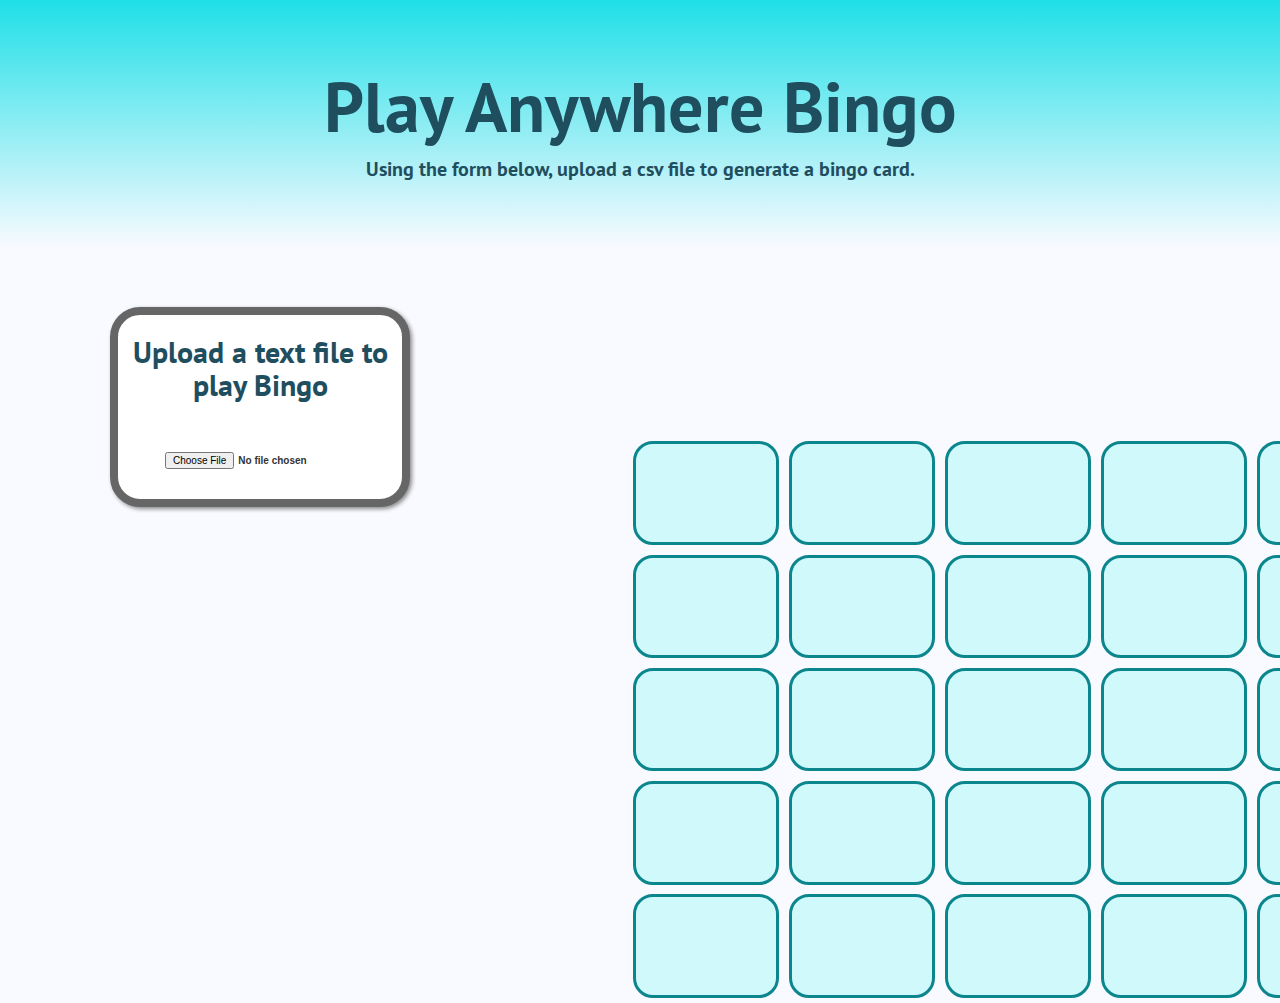
==== index.html @ fc55f559 "fix bugs on modal window and other click events" ====
<!DOCTYPE html>
<html lang="en">
  <head>
    <meta charset="utf-8">
    <meta http-equiv="X-UA-Compatible" content="IE=edge">
    <meta name="viewport" content="width=device-width, initial-scale=1">
    <!-- The above 3 meta tags *must* come first in the head; any other head content must come *after* these tags -->
    <meta name="description" content="">
    <meta name="author" content="">

    <title>Play Bingo Anywhere</title>
    <link rel="shortcut icon" type="image/x-icon" href="img/favicon.ico"/>

    <!-- Bootstrap core CSS -->
    <link href="css/bootstrap.min.css" rel="stylesheet">

    <!-- Custom CSS -->
    <link href="css/styles.css" rel="stylesheet">

    <!-- Jquery JS -->
    <script src="js/jquery-2.2.4.js" type="text/javascript"></script>

    <!-- Bootstrap JS -->
    <script src="js/bootstrap.min.js"></script>

    <!-- CSV Parser JS -->
    <script type="text/javascript" src="js/jquery.csv.js"></script>

    <!-- Custom JS -->
    <script src="js/scripts.js" type="text/javascript"></script>
    <link href='https://fonts.googleapis.com/css?family=Indie+Flower' rel='stylesheet' type='text/css'>
    <link href='https://fonts.googleapis.com/css?family=Anton' rel='stylesheet' type='text/css'>
    <link href='https://fonts.googleapis.com/css?family=Candal' rel='stylesheet' type='text/css'>
<link href='https://fonts.googleapis.com/css?family=PT+Sans' rel='stylesheet' type='text/css'>
</head>
  <body>

    <div class="jumbotron">
      <div class="container">
        <h1>Play Anywhere Bingo</h1>
        <p>Using the form below, upload a csv file to generate a bingo card.</p>
      </div>
    </div>
    <div class="container">
      <div class="row">
        <div id="myModal" class="modal fade" tabindex="-1" role="dialog">
          <div class="modal-dialog">
            <div class="modal-content">
              <div class="modal-header">
                <button type="button" class="close" data-dismiss="modal" aria-label="Close"><span aria-hidden="true">&times;</span></button>

              </div>
              <div class="modal-body">
                <p>Congratulations!
                <img id="modalImage" src="img/bingowin.jpeg" alt="bingo win" />
                BINGO! Load another list to play again.</p>

              </div>

            </div><!-- /.modal-content -->
          </div><!-- /.modal-dialog -->
        </div><!-- /.modal -->
      </div>
      <div class="row">
        <div class="col-md-2">
          <div class="speech">
            <h2 class="header">Upload a text file to play Bingo</h2>
            <label class="file">
              <input type="file" id="file-input">
            </label>
          </div>
          <button id="new-game" type="button" class="btn btn-success btn-lg">Reset</button>
        </div>
        <div class="col-md-10">
          <div class ="board">
            <div class="row">
              <div class="square">
                <div class="content">
                  <div class="table">
                    <div class="table-cell" id="0" data-value='0'>

                    </div>
                  </div>
                </div>
              </div>
              <div class="square">
                <div class="content">
                  <div class="table">
                    <div class="table-cell" id="1" data-value='0'>

                    </div>
                  </div>
                </div>
              </div>
              <div class="square">
                <div class="content">
                  <div class="table">
                    <div class="table-cell" id="2" data-value='0'>

                    </div>
                  </div>
                </div>
              </div>
              <div class="square">
                <div class="content">
                  <div class="table">
                    <div class="table-cell" id="3" data-value='0'>

                    </div>
                  </div>
                </div>
              </div>
              <div class="square">
                <div class="content">
                  <div class="table">
                    <div class="table-cell" id="4" data-value='0'>

                    </div>
                  </div>
                </div>
              </div>
            </div>
            <div class="row">
              <div class="square">
                <div class="content">
                  <div class="table">
                    <div class="table-cell" id="5" data-value='0'>

                    </div>
                  </div>
                </div>
              </div>
              <div class="square">
                <div class="content">
                  <div class="table">
                    <div class="table-cell" id="6" data-value='0'>

                    </div>
                  </div>
                </div>
              </div>
              <div class="square">
                <div class="content">
                  <div class="table">
                    <div class="table-cell" id="7" data-value='0'>

                    </div>
                  </div>
                </div>
              </div>
              <div class="square">
                <div class="content">
                  <div class="table">
                    <div class="table-cell" id="8" data-value='0'>

                    </div>
                  </div>
                </div>
              </div>
              <div class="square">
                <div class="content">
                  <div class="table">
                    <div class="table-cell" id="9" data-value='0'>

                    </div>
                  </div>
                </div>
              </div>
            </div>
            <div class="row">
              <div class="square">
                <div class="content">
                  <div class="table">
                    <div class="table-cell" id="10" data-value='0'>

                    </div>
                  </div>
                </div>
              </div>
              <div class="square">
                <div class="content">
                  <div class="table">
                    <div class="table-cell" id="11" data-value='0'>

                    </div>
                  </div>
                </div>
              </div>
              <div class="square">
                <div class="content">
                  <div class="table">
                    <div class="table-cell" id="12" data-value='0'>

                    </div>
                  </div>
                </div>
              </div>
              <div class="square">
                <div class="content">
                  <div class="table">
                    <div class="table-cell" id="13" data-value='0'>

                    </div>
                  </div>
                </div>
              </div>
              <div class="square">
                <div class="content">
                  <div class="table">
                    <div class="table-cell" id="14" data-value='0'>

                    </div>
                  </div>
                </div>
              </div>
            </div>
            <div class="row">
              <div class="square">
                <div class="content">
                  <div class="table">
                    <div class="table-cell" id="15" data-value='0'>

                    </div>
                  </div>
                </div>
              </div>
              <div class="square">
                <div class="content">
                  <div class="table">
                    <div class="table-cell" id="16" data-value='0'>

                    </div>
                  </div>
                </div>
              </div>
              <div class="square">
                <div class="content">
                  <div class="table">
                    <div class="table-cell" id="17" data-value='0'>

                    </div>
                  </div>
                </div>
              </div>
              <div class="square">
                <div class="content">
                  <div class="table">
                    <div class="table-cell" id="18" data-value='0'>

                    </div>
                  </div>
                </div>
              </div>
              <div class="square">
                <div class="content">
                  <div class="table">
                    <div class="table-cell" id="19" data-value='0'>

                    </div>
                  </div>
                </div>
              </div>
            </div>
            <div class="row">
              <div class="square">
                <div class="content">
                  <div class="table">
                    <div class="table-cell" id="20" data-value='0'>

                    </div>
                  </div>
                </div>
              </div>
              <div class="square">
                <div class="content">
                  <div class="table">
                    <div class="table-cell" id="21" data-value='0'>

                    </div>
                  </div>
                </div>
              </div>
              <div class="square">
                <div class="content">
                  <div class="table">
                    <div class="table-cell" id="22" data-value='0'>

                    </div>
                  </div>
                </div>
              </div>
              <div class="square">
                <div class="content">
                  <div class="table">
                    <div class="table-cell" id="23" data-value='0'>

                    </div>
                  </div>
                </div>
              </div>
              <div class="square">
                <div class="content">
                  <div class="table">
                    <div class="table-cell" id="24" data-value='0'>

                    </div>
                  </div>
                </div>
              </div>
            </div>
          </div>

        </div>
      </div>
    </div>




  </body>
</html>
---- css/styles.css ----
body{
  background:
    url(../img/cartoon-man.png) no-repeat -8em 40em,left fixed / 30%,
    url(../img/img1.jpg) no-repeat center fixed / cover;
}

.speech {
  position: relative;
  width: 30em;
  height: 20em;
  text-align: center;
  line-height: 10em;
  background-color: #fff;
  border: .8em solid #666;
  -webkit-border-radius: 3em;
  -moz-border-radius: 3em;
  border-radius: 3em;
  -webkit-box-shadow: .2em .2em .4em #888;
  -moz-box-shadow: .2em .2em .4em #888;
  box-shadow: .2em .2em .4em #888;
  margin-top: 3em;
  margin-left: 4em;
}

#new-game{
  display:none;
}

.btn{
  width: 130%;
  margin-left:-10%;
}

.square {
  float :left;
  position:relative;
  width:15%;
  padding-bottom:10%;
  margin:.5%;
  background-color:#d0f9fb;
  border: solid #0c868d;
  overflow:hidden;
  cursor:pointer;
  font-size:.5em;
  border-radius: 4em;
}

.square:hover {
  background-color: #ffffb3;
}

.content{
  position: absolute;
  height:100%;
  width:100%;
  font-size: 10em;
  color: #4d94ff;
  text-align: center;
}

.btn-success{
  background-color:#8a1021;
  border-color: white;
  border-width: medium;
}

.bingo-background{
  background-color: black;
}

body{
  font-size: 10px;
  background-color:#F8FAFF;
}

.board{
  width: 100%;
  margin-left: 40%;
  margin-top: 16em;
}

.jumbotron h1,
.jumbotron p,
 h2,
 .text-file,
 .select {
  font-family: 'PT Sans', sans-serif;  color:#1f4e5f;
  font-weight: bold;
  text-align: center;
  }

.jumbotron h1 {
  font-size: 7em;
}

.jumbotron p {
  font-size: 2em;
}

.jumbotron{
    background-color: rgba(31, 223, 231, .2);
    background: -webkit-linear-gradient(rgba(31, 223, 231, 1), rgba(31, 223, 231, 0)); /* For Safari 5.1 to 6.0 */
    background: -o-linear-gradient(rgba(31, 223, 231, 1), rgba(31, 223, 231, 0)); /* For Opera 11.1 to 12.0 */
    background: -moz-linear-gradient(rgba(31, 223, 231, 1), rgba(31, 223, 231, 0)); /* For Firefox 3.6 to 15 */
    background: linear-gradient(rgba(31, 223, 231, 1), rgba(31, 223, 231, 0)); /* Standard syntax */
}

.center{
  padding-left: 10%;
}

.modal {
  width: 60%;
  display: block;
    position: absolute;
    left: 60%;
    height: 88%;
    width: 28%;
    overflow-y:auto;
    overflow-x:auto;
    border-radius: 0px;
    font-size: 2em;
    color: blue;
    z-index: -1;
}

.modal-dialog {
  width: 75%;
  height: 75%;
  margin: 1 auto;
  padding: 0;
}

.modal-content {
  height: auto;
  min-height: 75%;
  border-radius: 10px;
}

.modal-body {
  margin: 0;
  /*background: yellow;*/
  position: absolute;
  top: 50%;
  left: 50%;
  /*margin-right: -50%;*/
  transform: translate(-50%, -50%)
}

.table {
    display: table;
    height:100%;
    width:100%;
}

.table-cell{
    display: table-cell;
    vertical-align:middle;
    height:100%;
    width:100%;
}
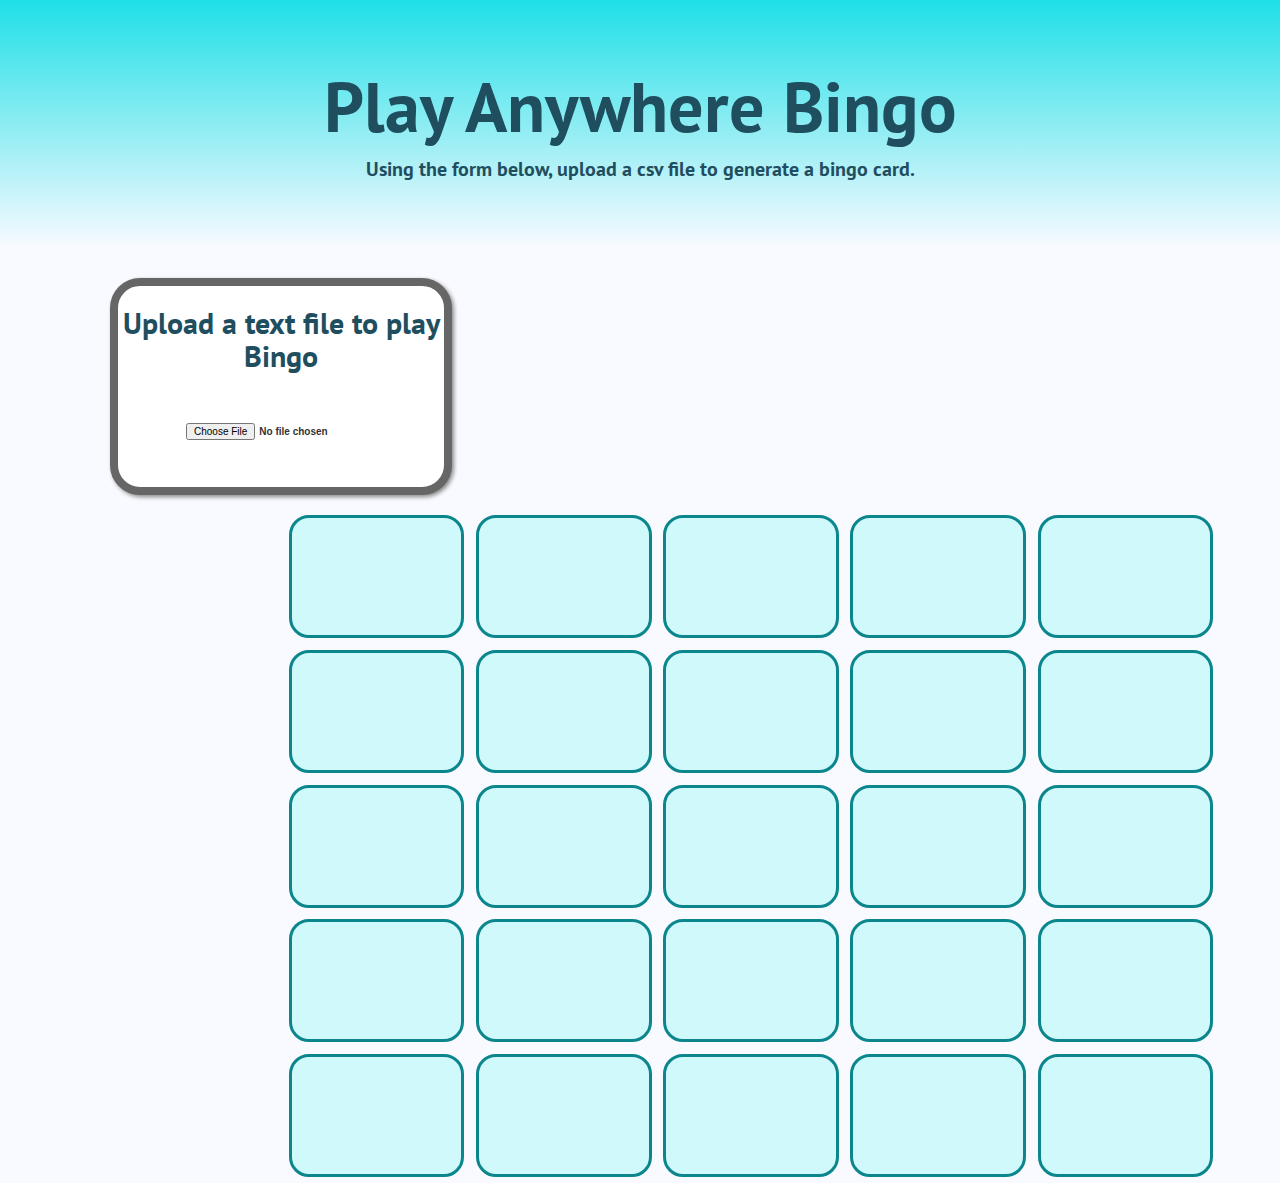
==== commit 886feea3: "modify page layout" ====
--- a/index.html
+++ b/index.html
@@ -15,6 +15,7 @@
     <link href="css/bootstrap.min.css" rel="stylesheet">
 
     <!-- Custom CSS -->
+    <link href="css/mediaqueries.css" rel="stylesheet" media="mediatype and|not|only (media feature)">    
     <link href="css/styles.css" rel="stylesheet">
 
     <!-- Jquery JS -->
@@ -31,7 +32,7 @@
     <link href='https://fonts.googleapis.com/css?family=Indie+Flower' rel='stylesheet' type='text/css'>
     <link href='https://fonts.googleapis.com/css?family=Anton' rel='stylesheet' type='text/css'>
     <link href='https://fonts.googleapis.com/css?family=Candal' rel='stylesheet' type='text/css'>
-<link href='https://fonts.googleapis.com/css?family=PT+Sans' rel='stylesheet' type='text/css'>
+    <link href='https://fonts.googleapis.com/css?family=PT+Sans' rel='stylesheet' type='text/css'>
 </head>
   <body>
 
@@ -62,7 +63,7 @@
         </div><!-- /.modal -->
       </div>
       <div class="row">
-        <div class="col-md-2">
+        <div class="col-md-12">
           <div class="speech">
             <h2 class="header">Upload a text file to play Bingo</h2>
             <label class="file">
@@ -70,246 +71,244 @@
             </label>
           </div>
           <button id="new-game" type="button" class="btn btn-success btn-lg">Reset</button>
+          <div class ="board">
+            <div class="row">
+              <div class="square">
+                <div class="content">
+                  <div class="table">
+                    <div class="table-cell" id="0" data-value='0'>
+
+                    </div>
+                  </div>
+                </div>
+              </div>
+              <div class="square">
+                <div class="content">
+                  <div class="table">
+                    <div class="table-cell" id="1" data-value='0'>
+
+                    </div>
+                  </div>
+                </div>
+              </div>
+              <div class="square">
+                <div class="content">
+                  <div class="table">
+                    <div class="table-cell" id="2" data-value='0'>
+
+                    </div>
+                  </div>
+                </div>
+              </div>
+              <div class="square">
+                <div class="content">
+                  <div class="table">
+                    <div class="table-cell" id="3" data-value='0'>
+
+                    </div>
+                  </div>
+                </div>
+              </div>
+              <div class="square">
+                <div class="content">
+                  <div class="table">
+                    <div class="table-cell" id="4" data-value='0'>
+
+                    </div>
+                  </div>
+                </div>
+              </div>
+            </div>
+            <div class="row">
+              <div class="square">
+                <div class="content">
+                  <div class="table">
+                    <div class="table-cell" id="5" data-value='0'>
+
+                    </div>
+                  </div>
+                </div>
+              </div>
+              <div class="square">
+                <div class="content">
+                  <div class="table">
+                    <div class="table-cell" id="6" data-value='0'>
+
+                    </div>
+                  </div>
+                </div>
+              </div>
+              <div class="square">
+                <div class="content">
+                  <div class="table">
+                    <div class="table-cell" id="7" data-value='0'>
+
+                    </div>
+                  </div>
+                </div>
+              </div>
+              <div class="square">
+                <div class="content">
+                  <div class="table">
+                    <div class="table-cell" id="8" data-value='0'>
+
+                    </div>
+                  </div>
+                </div>
+              </div>
+              <div class="square">
+                <div class="content">
+                  <div class="table">
+                    <div class="table-cell" id="9" data-value='0'>
+
+                    </div>
+                  </div>
+                </div>
+              </div>
+            </div>
+            <div class="row">
+              <div class="square">
+                <div class="content">
+                  <div class="table">
+                    <div class="table-cell" id="10" data-value='0'>
+
+                    </div>
+                  </div>
+                </div>
+              </div>
+              <div class="square">
+                <div class="content">
+                  <div class="table">
+                    <div class="table-cell" id="11" data-value='0'>
+
+                    </div>
+                  </div>
+                </div>
+              </div>
+              <div class="square">
+                <div class="content">
+                  <div class="table">
+                    <div class="table-cell" id="12" data-value='0'>
+
+                    </div>
+                  </div>
+                </div>
+              </div>
+              <div class="square">
+                <div class="content">
+                  <div class="table">
+                    <div class="table-cell" id="13" data-value='0'>
+
+                    </div>
+                  </div>
+                </div>
+              </div>
+              <div class="square">
+                <div class="content">
+                  <div class="table">
+                    <div class="table-cell" id="14" data-value='0'>
+
+                    </div>
+                  </div>
+                </div>
+              </div>
+            </div>
+            <div class="row">
+              <div class="square">
+                <div class="content">
+                  <div class="table">
+                    <div class="table-cell" id="15" data-value='0'>
+
+                    </div>
+                  </div>
+                </div>
+              </div>
+              <div class="square">
+                <div class="content">
+                  <div class="table">
+                    <div class="table-cell" id="16" data-value='0'>
+
+                    </div>
+                  </div>
+                </div>
+              </div>
+              <div class="square">
+                <div class="content">
+                  <div class="table">
+                    <div class="table-cell" id="17" data-value='0'>
+
+                    </div>
+                  </div>
+                </div>
+              </div>
+              <div class="square">
+                <div class="content">
+                  <div class="table">
+                    <div class="table-cell" id="18" data-value='0'>
+
+                    </div>
+                  </div>
+                </div>
+              </div>
+              <div class="square">
+                <div class="content">
+                  <div class="table">
+                    <div class="table-cell" id="19" data-value='0'>
+
+                    </div>
+                  </div>
+                </div>
+              </div>
+            </div>
+            <div class="row">
+              <div class="square">
+                <div class="content">
+                  <div class="table">
+                    <div class="table-cell" id="20" data-value='0'>
+
+                    </div>
+                  </div>
+                </div>
+              </div>
+              <div class="square">
+                <div class="content">
+                  <div class="table">
+                    <div class="table-cell" id="21" data-value='0'>
+
+                    </div>
+                  </div>
+                </div>
+              </div>
+              <div class="square">
+                <div class="content">
+                  <div class="table">
+                    <div class="table-cell" id="22" data-value='0'>
+
+                    </div>
+                  </div>
+                </div>
+              </div>
+              <div class="square">
+                <div class="content">
+                  <div class="table">
+                    <div class="table-cell" id="23" data-value='0'>
+
+                    </div>
+                  </div>
+                </div>
+              </div>
+              <div class="square">
+                <div class="content">
+                  <div class="table">
+                    <div class="table-cell" id="24" data-value='0'>
+
+                    </div>
+                  </div>
+                </div>
+              </div>
+            </div>
+          </div>
         </div>
-        <div class="col-md-10">
-          <div class ="board">
-            <div class="row">
-              <div class="square">
-                <div class="content">
-                  <div class="table">
-                    <div class="table-cell" id="0" data-value='0'>
-
-                    </div>
-                  </div>
-                </div>
-              </div>
-              <div class="square">
-                <div class="content">
-                  <div class="table">
-                    <div class="table-cell" id="1" data-value='0'>
-
-                    </div>
-                  </div>
-                </div>
-              </div>
-              <div class="square">
-                <div class="content">
-                  <div class="table">
-                    <div class="table-cell" id="2" data-value='0'>
-
-                    </div>
-                  </div>
-                </div>
-              </div>
-              <div class="square">
-                <div class="content">
-                  <div class="table">
-                    <div class="table-cell" id="3" data-value='0'>
-
-                    </div>
-                  </div>
-                </div>
-              </div>
-              <div class="square">
-                <div class="content">
-                  <div class="table">
-                    <div class="table-cell" id="4" data-value='0'>
-
-                    </div>
-                  </div>
-                </div>
-              </div>
-            </div>
-            <div class="row">
-              <div class="square">
-                <div class="content">
-                  <div class="table">
-                    <div class="table-cell" id="5" data-value='0'>
-
-                    </div>
-                  </div>
-                </div>
-              </div>
-              <div class="square">
-                <div class="content">
-                  <div class="table">
-                    <div class="table-cell" id="6" data-value='0'>
-
-                    </div>
-                  </div>
-                </div>
-              </div>
-              <div class="square">
-                <div class="content">
-                  <div class="table">
-                    <div class="table-cell" id="7" data-value='0'>
-
-                    </div>
-                  </div>
-                </div>
-              </div>
-              <div class="square">
-                <div class="content">
-                  <div class="table">
-                    <div class="table-cell" id="8" data-value='0'>
-
-                    </div>
-                  </div>
-                </div>
-              </div>
-              <div class="square">
-                <div class="content">
-                  <div class="table">
-                    <div class="table-cell" id="9" data-value='0'>
-
-                    </div>
-                  </div>
-                </div>
-              </div>
-            </div>
-            <div class="row">
-              <div class="square">
-                <div class="content">
-                  <div class="table">
-                    <div class="table-cell" id="10" data-value='0'>
-
-                    </div>
-                  </div>
-                </div>
-              </div>
-              <div class="square">
-                <div class="content">
-                  <div class="table">
-                    <div class="table-cell" id="11" data-value='0'>
-
-                    </div>
-                  </div>
-                </div>
-              </div>
-              <div class="square">
-                <div class="content">
-                  <div class="table">
-                    <div class="table-cell" id="12" data-value='0'>
-
-                    </div>
-                  </div>
-                </div>
-              </div>
-              <div class="square">
-                <div class="content">
-                  <div class="table">
-                    <div class="table-cell" id="13" data-value='0'>
-
-                    </div>
-                  </div>
-                </div>
-              </div>
-              <div class="square">
-                <div class="content">
-                  <div class="table">
-                    <div class="table-cell" id="14" data-value='0'>
-
-                    </div>
-                  </div>
-                </div>
-              </div>
-            </div>
-            <div class="row">
-              <div class="square">
-                <div class="content">
-                  <div class="table">
-                    <div class="table-cell" id="15" data-value='0'>
-
-                    </div>
-                  </div>
-                </div>
-              </div>
-              <div class="square">
-                <div class="content">
-                  <div class="table">
-                    <div class="table-cell" id="16" data-value='0'>
-
-                    </div>
-                  </div>
-                </div>
-              </div>
-              <div class="square">
-                <div class="content">
-                  <div class="table">
-                    <div class="table-cell" id="17" data-value='0'>
-
-                    </div>
-                  </div>
-                </div>
-              </div>
-              <div class="square">
-                <div class="content">
-                  <div class="table">
-                    <div class="table-cell" id="18" data-value='0'>
-
-                    </div>
-                  </div>
-                </div>
-              </div>
-              <div class="square">
-                <div class="content">
-                  <div class="table">
-                    <div class="table-cell" id="19" data-value='0'>
-
-                    </div>
-                  </div>
-                </div>
-              </div>
-            </div>
-            <div class="row">
-              <div class="square">
-                <div class="content">
-                  <div class="table">
-                    <div class="table-cell" id="20" data-value='0'>
-
-                    </div>
-                  </div>
-                </div>
-              </div>
-              <div class="square">
-                <div class="content">
-                  <div class="table">
-                    <div class="table-cell" id="21" data-value='0'>
-
-                    </div>
-                  </div>
-                </div>
-              </div>
-              <div class="square">
-                <div class="content">
-                  <div class="table">
-                    <div class="table-cell" id="22" data-value='0'>
-
-                    </div>
-                  </div>
-                </div>
-              </div>
-              <div class="square">
-                <div class="content">
-                  <div class="table">
-                    <div class="table-cell" id="23" data-value='0'>
-
-                    </div>
-                  </div>
-                </div>
-              </div>
-              <div class="square">
-                <div class="content">
-                  <div class="table">
-                    <div class="table-cell" id="24" data-value='0'>
-
-                    </div>
-                  </div>
-                </div>
-              </div>
-            </div>
-          </div>
-
         </div>
       </div>
     </div>
--- a/css/styles.css
+++ b/css/styles.css
@@ -1,13 +1,15 @@
+
+
 body{
   background:
-    url(../img/cartoon-man.png) no-repeat -8em 40em,left fixed / 30%,
+    url(../img/cartoon-man.png) no-repeat -8em 50em,left fixed / 30%,
     url(../img/img1.jpg) no-repeat center fixed / cover;
 }
 
 .speech {
   position: relative;
-  width: 30em;
-  height: 20em;
+  width: 30%;
+  height: 10%;
   text-align: center;
   line-height: 10em;
   background-color: #fff;
@@ -18,8 +20,9 @@
   -webkit-box-shadow: .2em .2em .4em #888;
   -moz-box-shadow: .2em .2em .4em #888;
   box-shadow: .2em .2em .4em #888;
-  margin-top: 3em;
+  margin-top: .1em;
   margin-left: 4em;
+  margin-bottom: 1.5em;
 }
 
 #new-game{
@@ -53,7 +56,7 @@
   position: absolute;
   height:100%;
   width:100%;
-  font-size: 10em;
+  font-size: 7em;
   color: #4d94ff;
   text-align: center;
 }
@@ -62,6 +65,8 @@
   background-color:#8a1021;
   border-color: white;
   border-width: medium;
+  width: 8em;
+  margin-left: 11%;
 }
 
 .bingo-background{
@@ -75,8 +80,8 @@
 
 .board{
   width: 100%;
-  margin-left: 40%;
-  margin-top: 16em;
+  margin-left: 20%;
+  margin-top: .3%;
 }
 
 .jumbotron h1,
@@ -97,15 +102,18 @@
   font-size: 2em;
 }
 
-.jumbotron{
-    background-color: rgba(31, 223, 231, .2);
-    background: -webkit-linear-gradient(rgba(31, 223, 231, 1), rgba(31, 223, 231, 0)); /* For Safari 5.1 to 6.0 */
-    background: -o-linear-gradient(rgba(31, 223, 231, 1), rgba(31, 223, 231, 0)); /* For Opera 11.1 to 12.0 */
-    background: -moz-linear-gradient(rgba(31, 223, 231, 1), rgba(31, 223, 231, 0)); /* For Firefox 3.6 to 15 */
-    background: linear-gradient(rgba(31, 223, 231, 1), rgba(31, 223, 231, 0)); /* Standard syntax */
+.jumbotron {
+  background-color: rgba(31, 223, 231, .2);
+  /*background-image: url("../img/bingo-bar.jpeg");*/
+  background-size: cover;
+  background-repeat: no-repeat;
+  background: -webkit-linear-gradient(rgba(31, 223, 231, 1), rgba(31, 223, 231, 0)); /* For Safari 5.1 to 6.0 */
+  background: -o-linear-gradient(rgba(31, 223, 231, 1), rgba(31, 223, 231, 0)); /* For Opera 11.1 to 12.0 */
+  background: -moz-linear-gradient(rgba(31, 223, 231, 1), rgba(31, 223, 231, 0)); /* For Firefox 3.6 to 15 */
+  background: linear-gradient(rgba(31, 223, 231, 1), rgba(31, 223, 231, 0)); /* Standard syntax */
 }
 
-.center{
+.center {
   padding-left: 10%;
 }
 
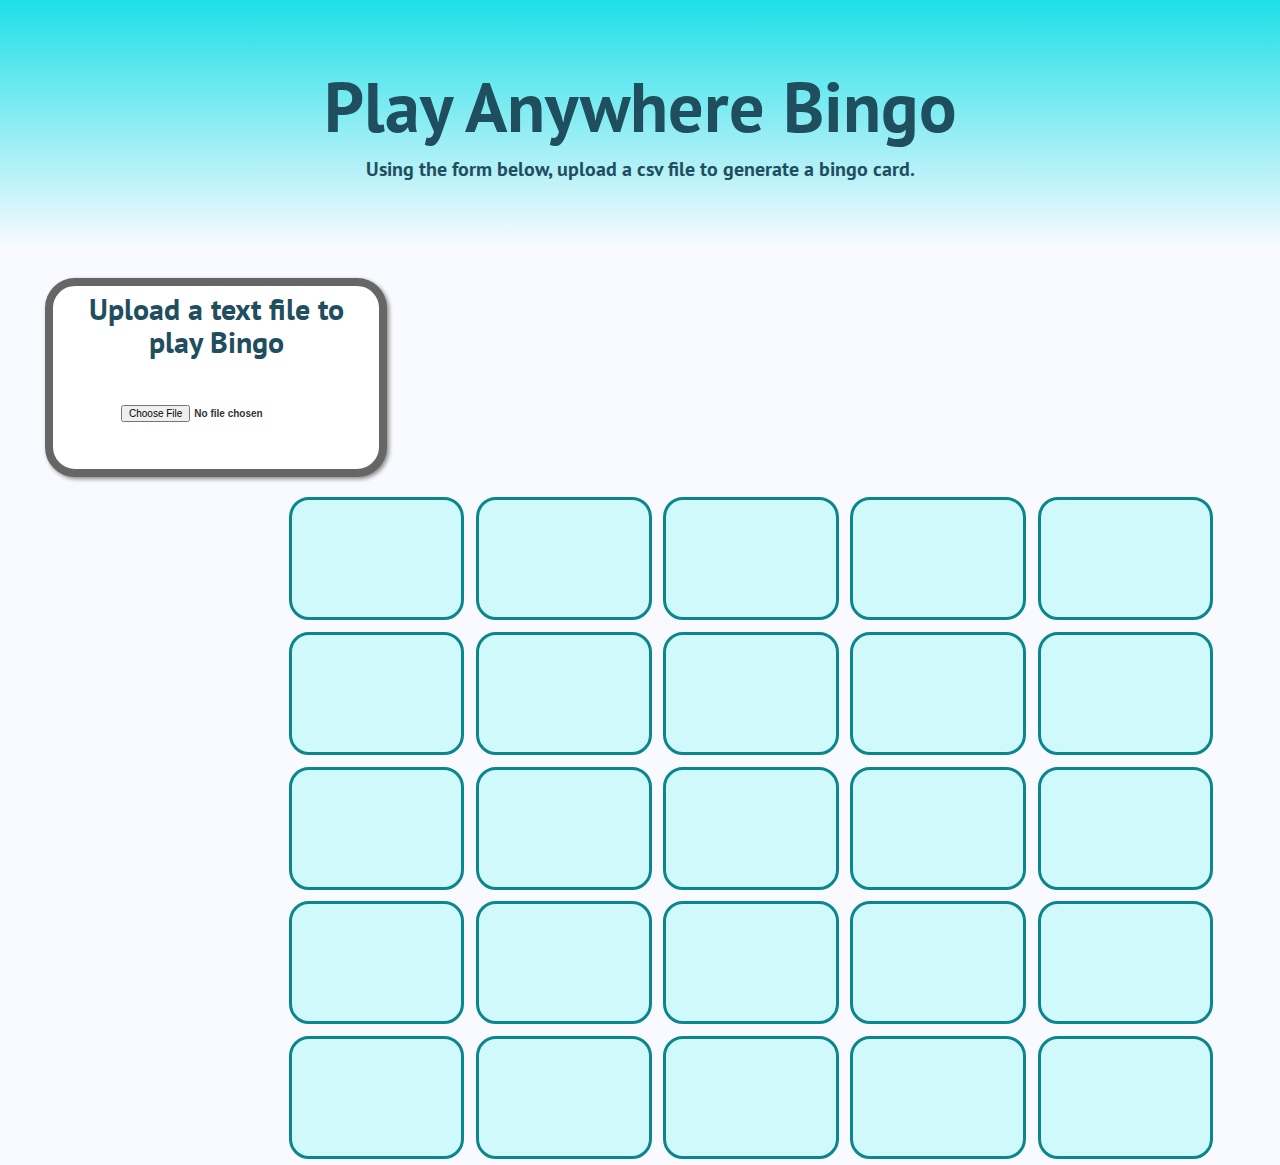
==== commit 66aefa95: "add complete epicodus word list" ====
--- a/index.html
+++ b/index.html
@@ -15,7 +15,7 @@
     <link href="css/bootstrap.min.css" rel="stylesheet">
 
     <!-- Custom CSS -->
-    <link href="css/mediaqueries.css" rel="stylesheet" media="mediatype and|not|only (media feature)">    
+    <link href="css/mediaqueries.css" rel="stylesheet" media="mediatype and|not|only (media feature)">
     <link href="css/styles.css" rel="stylesheet">
 
     <!-- Jquery JS -->
@@ -44,18 +44,17 @@
     </div>
     <div class="container">
       <div class="row">
-        <div id="myModal" class="modal fade" tabindex="-1" role="dialog">
-          <div class="modal-dialog">
+        <div id="myModal" class="modal fade bs-example-modal-sm" tabindex="-1" role="dialog">
+          <div class="modal-dialog modal-sm">
             <div class="modal-content">
               <div class="modal-header">
                 <button type="button" class="close" data-dismiss="modal" aria-label="Close"><span aria-hidden="true">&times;</span></button>
-
+                <h2>BINGO!</h2>
               </div>
               <div class="modal-body">
-                <p>Congratulations!
-                <img id="modalImage" src="img/bingowin.jpeg" alt="bingo win" />
-                BINGO! Load another list to play again.</p>
-
+                <p class="lead">
+                  Great job!  You got five in a row.  To play again, use the reset button to the right and then select a new file.
+                </p>
               </div>
 
             </div><!-- /.modal-content -->
@@ -69,8 +68,8 @@
             <label class="file">
               <input type="file" id="file-input">
             </label>
+            <button id="new-game" type="button" class="btn btn-success btn-lg">Reset</button>
           </div>
-          <button id="new-game" type="button" class="btn btn-success btn-lg">Reset</button>
           <div class ="board">
             <div class="row">
               <div class="square">
--- a/css/styles.css
+++ b/css/styles.css
@@ -21,17 +21,12 @@
   -moz-box-shadow: .2em .2em .4em #888;
   box-shadow: .2em .2em .4em #888;
   margin-top: .1em;
-  margin-left: 4em;
+  margin-left: -2.5em;
   margin-bottom: 1.5em;
 }
 
 #new-game{
   display:none;
-}
-
-.btn{
-  width: 130%;
-  margin-left:-10%;
 }
 
 .square {
@@ -48,6 +43,10 @@
   border-radius: 4em;
 }
 
+.glyphicon {
+  font-size: 3em;
+}
+
 .square:hover {
   background-color: #ffffb3;
 }
@@ -56,7 +55,7 @@
   position: absolute;
   height:100%;
   width:100%;
-  font-size: 7em;
+  font-size: 5em;
   color: #4d94ff;
   text-align: center;
 }
@@ -66,11 +65,10 @@
   border-color: white;
   border-width: medium;
   width: 8em;
-  margin-left: 11%;
 }
 
 .bingo-background{
-  background-color: black;
+  background-color: #ffff4d;
 }
 
 body{
@@ -88,7 +86,8 @@
 .jumbotron p,
  h2,
  .text-file,
- .select {
+ .select,
+ .lead {
   font-family: 'PT Sans', sans-serif;  color:#1f4e5f;
   font-weight: bold;
   text-align: center;
@@ -117,44 +116,6 @@
   padding-left: 10%;
 }
 
-.modal {
-  width: 60%;
-  display: block;
-    position: absolute;
-    left: 60%;
-    height: 88%;
-    width: 28%;
-    overflow-y:auto;
-    overflow-x:auto;
-    border-radius: 0px;
-    font-size: 2em;
-    color: blue;
-    z-index: -1;
-}
-
-.modal-dialog {
-  width: 75%;
-  height: 75%;
-  margin: 1 auto;
-  padding: 0;
-}
-
-.modal-content {
-  height: auto;
-  min-height: 75%;
-  border-radius: 10px;
-}
-
-.modal-body {
-  margin: 0;
-  /*background: yellow;*/
-  position: absolute;
-  top: 50%;
-  left: 50%;
-  /*margin-right: -50%;*/
-  transform: translate(-50%, -50%)
-}
-
 .table {
     display: table;
     height:100%;
@@ -167,3 +128,11 @@
     height:100%;
     width:100%;
 }
+
+.invisible-text {
+  color: transparent;
+}
+
+.header {
+  margin: .2em;
+}
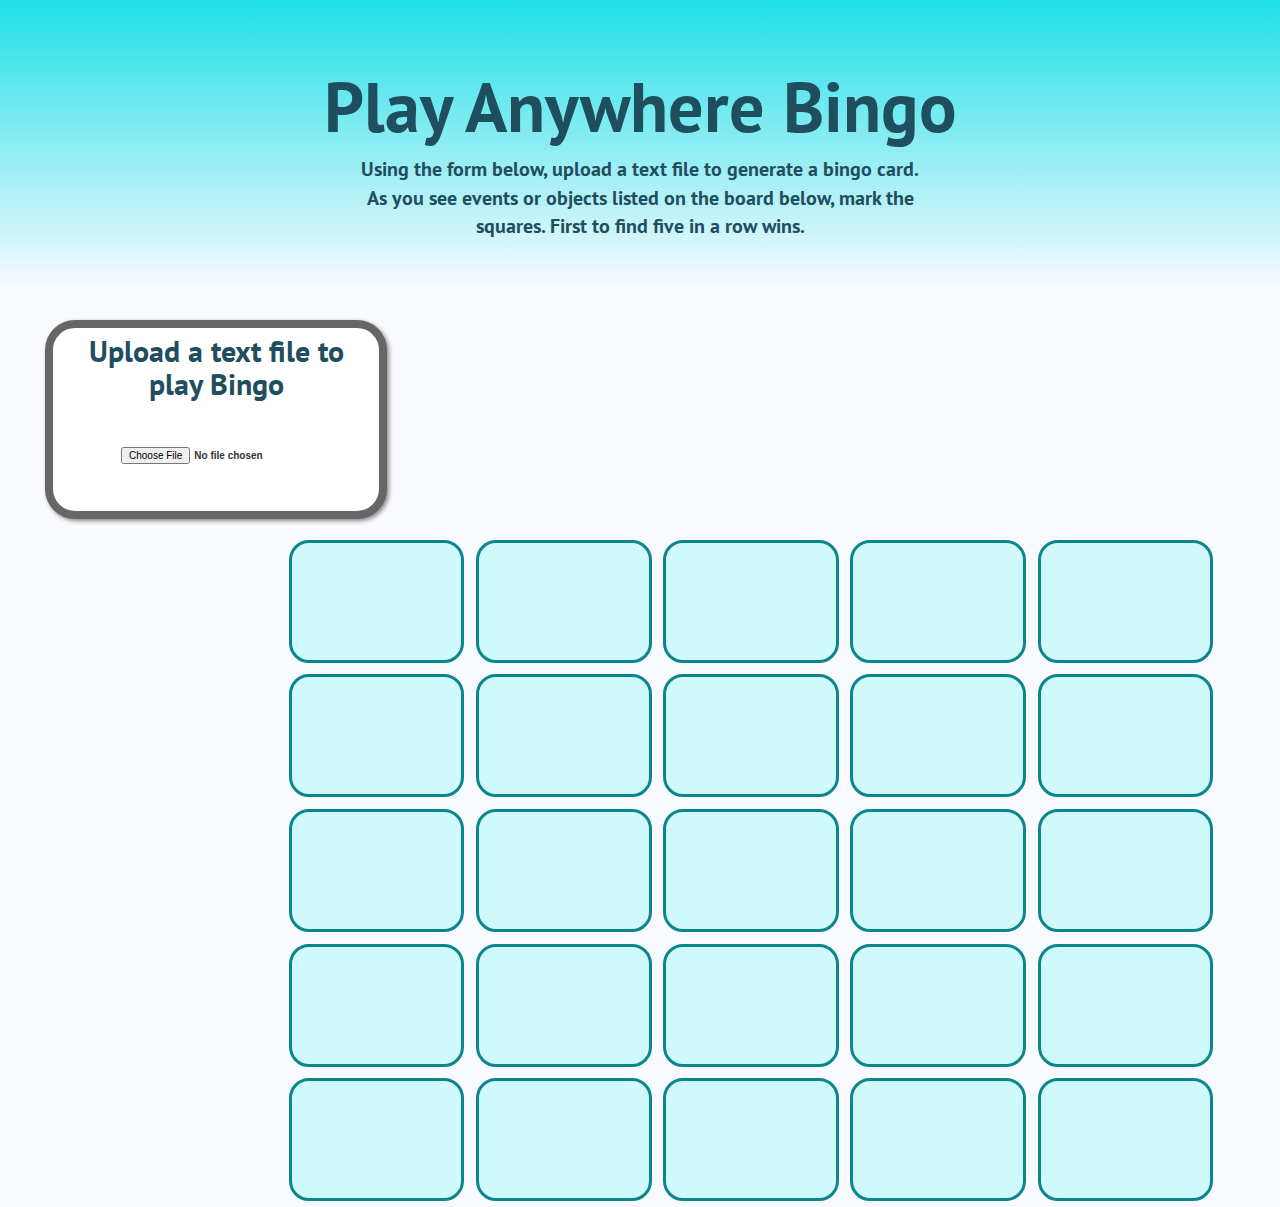
==== commit 5dfd2c85: "update README and page instructions" ====
--- a/index.html
+++ b/index.html
@@ -4,42 +4,22 @@
     <meta charset="utf-8">
     <meta http-equiv="X-UA-Compatible" content="IE=edge">
     <meta name="viewport" content="width=device-width, initial-scale=1">
-    <!-- The above 3 meta tags *must* come first in the head; any other head content must come *after* these tags -->
     <meta name="description" content="">
     <meta name="author" content="">
-
     <title>Play Bingo Anywhere</title>
     <link rel="shortcut icon" type="image/x-icon" href="img/favicon.ico"/>
-
-    <!-- Bootstrap core CSS -->
     <link href="css/bootstrap.min.css" rel="stylesheet">
-
-    <!-- Custom CSS -->
-    <link href="css/mediaqueries.css" rel="stylesheet" media="mediatype and|not|only (media feature)">
     <link href="css/styles.css" rel="stylesheet">
-
-    <!-- Jquery JS -->
     <script src="js/jquery-2.2.4.js" type="text/javascript"></script>
-
-    <!-- Bootstrap JS -->
     <script src="js/bootstrap.min.js"></script>
-
-    <!-- CSV Parser JS -->
-    <script type="text/javascript" src="js/jquery.csv.js"></script>
-
-    <!-- Custom JS -->
     <script src="js/scripts.js" type="text/javascript"></script>
-    <link href='https://fonts.googleapis.com/css?family=Indie+Flower' rel='stylesheet' type='text/css'>
-    <link href='https://fonts.googleapis.com/css?family=Anton' rel='stylesheet' type='text/css'>
-    <link href='https://fonts.googleapis.com/css?family=Candal' rel='stylesheet' type='text/css'>
     <link href='https://fonts.googleapis.com/css?family=PT+Sans' rel='stylesheet' type='text/css'>
-</head>
+  </head>
   <body>
-
     <div class="jumbotron">
       <div class="container">
         <h1>Play Anywhere Bingo</h1>
-        <p>Using the form below, upload a csv file to generate a bingo card.</p>
+        <p id="instructions">Using the form below, upload a text file to generate a bingo card.  As you see events or objects listed on the board below, mark the squares.  First to find five in a row wins.</p>
       </div>
     </div>
     <div class="container">
@@ -56,10 +36,9 @@
                   Great job!  You got five in a row.  To play again, use the reset button to the right and then select a new file.
                 </p>
               </div>
-
-            </div><!-- /.modal-content -->
-          </div><!-- /.modal-dialog -->
-        </div><!-- /.modal -->
+            </div>
+          </div>
+        </div>
       </div>
       <div class="row">
         <div class="col-md-12">
@@ -76,7 +55,6 @@
                 <div class="content">
                   <div class="table">
                     <div class="table-cell" id="0" data-value='0'>
-
                     </div>
                   </div>
                 </div>
@@ -85,7 +63,6 @@
                 <div class="content">
                   <div class="table">
                     <div class="table-cell" id="1" data-value='0'>
-
                     </div>
                   </div>
                 </div>
@@ -94,7 +71,6 @@
                 <div class="content">
                   <div class="table">
                     <div class="table-cell" id="2" data-value='0'>
-
                     </div>
                   </div>
                 </div>
@@ -103,7 +79,6 @@
                 <div class="content">
                   <div class="table">
                     <div class="table-cell" id="3" data-value='0'>
-
                     </div>
                   </div>
                 </div>
@@ -112,7 +87,6 @@
                 <div class="content">
                   <div class="table">
                     <div class="table-cell" id="4" data-value='0'>
-
                     </div>
                   </div>
                 </div>
@@ -123,7 +97,6 @@
                 <div class="content">
                   <div class="table">
                     <div class="table-cell" id="5" data-value='0'>
-
                     </div>
                   </div>
                 </div>
@@ -132,7 +105,6 @@
                 <div class="content">
                   <div class="table">
                     <div class="table-cell" id="6" data-value='0'>
-
                     </div>
                   </div>
                 </div>
@@ -141,7 +113,6 @@
                 <div class="content">
                   <div class="table">
                     <div class="table-cell" id="7" data-value='0'>
-
                     </div>
                   </div>
                 </div>
@@ -150,7 +121,6 @@
                 <div class="content">
                   <div class="table">
                     <div class="table-cell" id="8" data-value='0'>
-
                     </div>
                   </div>
                 </div>
@@ -159,7 +129,6 @@
                 <div class="content">
                   <div class="table">
                     <div class="table-cell" id="9" data-value='0'>
-
                     </div>
                   </div>
                 </div>
@@ -170,7 +139,6 @@
                 <div class="content">
                   <div class="table">
                     <div class="table-cell" id="10" data-value='0'>
-
                     </div>
                   </div>
                 </div>
@@ -179,7 +147,6 @@
                 <div class="content">
                   <div class="table">
                     <div class="table-cell" id="11" data-value='0'>
-
                     </div>
                   </div>
                 </div>
@@ -188,7 +155,6 @@
                 <div class="content">
                   <div class="table">
                     <div class="table-cell" id="12" data-value='0'>
-
                     </div>
                   </div>
                 </div>
@@ -197,7 +163,6 @@
                 <div class="content">
                   <div class="table">
                     <div class="table-cell" id="13" data-value='0'>
-
                     </div>
                   </div>
                 </div>
@@ -206,7 +171,6 @@
                 <div class="content">
                   <div class="table">
                     <div class="table-cell" id="14" data-value='0'>
-
                     </div>
                   </div>
                 </div>
@@ -217,7 +181,6 @@
                 <div class="content">
                   <div class="table">
                     <div class="table-cell" id="15" data-value='0'>
-
                     </div>
                   </div>
                 </div>
@@ -226,7 +189,6 @@
                 <div class="content">
                   <div class="table">
                     <div class="table-cell" id="16" data-value='0'>
-
                     </div>
                   </div>
                 </div>
@@ -235,7 +197,6 @@
                 <div class="content">
                   <div class="table">
                     <div class="table-cell" id="17" data-value='0'>
-
                     </div>
                   </div>
                 </div>
@@ -244,7 +205,6 @@
                 <div class="content">
                   <div class="table">
                     <div class="table-cell" id="18" data-value='0'>
-
                     </div>
                   </div>
                 </div>
@@ -253,7 +213,6 @@
                 <div class="content">
                   <div class="table">
                     <div class="table-cell" id="19" data-value='0'>
-
                     </div>
                   </div>
                 </div>
@@ -264,7 +223,6 @@
                 <div class="content">
                   <div class="table">
                     <div class="table-cell" id="20" data-value='0'>
-
                     </div>
                   </div>
                 </div>
@@ -273,7 +231,6 @@
                 <div class="content">
                   <div class="table">
                     <div class="table-cell" id="21" data-value='0'>
-
                     </div>
                   </div>
                 </div>
@@ -282,7 +239,6 @@
                 <div class="content">
                   <div class="table">
                     <div class="table-cell" id="22" data-value='0'>
-
                     </div>
                   </div>
                 </div>
@@ -291,7 +247,6 @@
                 <div class="content">
                   <div class="table">
                     <div class="table-cell" id="23" data-value='0'>
-
                     </div>
                   </div>
                 </div>
@@ -300,20 +255,14 @@
                 <div class="content">
                   <div class="table">
                     <div class="table-cell" id="24" data-value='0'>
-
                     </div>
                   </div>
                 </div>
               </div>
             </div>
           </div>
-        </div>
         </div>
       </div>
     </div>
-
-
-
-
   </body>
 </html>
--- a/css/styles.css
+++ b/css/styles.css
@@ -1,9 +1,44 @@
-
-
 body{
   background:
     url(../img/cartoon-man.png) no-repeat -8em 50em,left fixed / 30%,
-    url(../img/img1.jpg) no-repeat center fixed / cover;
+    url(../img/blue-background.jpg) no-repeat center fixed / cover;
+    font-size: 10px;
+    background-color:#F8FAFF;
+}
+
+.jumbotron h1,
+.jumbotron p,
+ h2,
+ .text-file,
+ .select,
+ .lead {
+  font-family: 'PT Sans', sans-serif;  color:#1f4e5f;
+  font-weight: bold;
+  text-align: center;
+  }
+
+.jumbotron h1 {
+  font-size: 7em;
+}
+
+.jumbotron p {
+  font-size: 2em;
+}
+
+.jumbotron {
+  background-color: rgba(31, 223, 231, .2);
+  background-size: cover;
+  background-repeat: no-repeat;
+  background: -webkit-linear-gradient(rgba(31, 223, 231, 1), rgba(31, 223, 231, 0));
+  background: -o-linear-gradient(rgba(31, 223, 231, 1), rgba(31, 223, 231, 0));
+  background: -moz-linear-gradient(rgba(31, 223, 231, 1), rgba(31, 223, 231, 0));
+  background: linear-gradient(rgba(31, 223, 231, 1), rgba(31, 223, 231, 0));
+}
+
+#instructions {
+  max-width: 50%;
+  display: block;
+  margin: auto;
 }
 
 .speech {
@@ -25,8 +60,25 @@
   margin-bottom: 1.5em;
 }
 
+.header {
+  margin: .2em;
+}
+
 #new-game{
   display:none;
+}
+
+.btn-success{
+  background-color:#8a1021;
+  border-color: white;
+  border-width: medium;
+  width: 8em;
+}
+
+.board{
+  width: 100%;
+  margin-left: 20%;
+  margin-top: .3%;
 }
 
 .square {
@@ -60,62 +112,6 @@
   text-align: center;
 }
 
-.btn-success{
-  background-color:#8a1021;
-  border-color: white;
-  border-width: medium;
-  width: 8em;
-}
-
-.bingo-background{
-  background-color: #ffff4d;
-}
-
-body{
-  font-size: 10px;
-  background-color:#F8FAFF;
-}
-
-.board{
-  width: 100%;
-  margin-left: 20%;
-  margin-top: .3%;
-}
-
-.jumbotron h1,
-.jumbotron p,
- h2,
- .text-file,
- .select,
- .lead {
-  font-family: 'PT Sans', sans-serif;  color:#1f4e5f;
-  font-weight: bold;
-  text-align: center;
-  }
-
-.jumbotron h1 {
-  font-size: 7em;
-}
-
-.jumbotron p {
-  font-size: 2em;
-}
-
-.jumbotron {
-  background-color: rgba(31, 223, 231, .2);
-  /*background-image: url("../img/bingo-bar.jpeg");*/
-  background-size: cover;
-  background-repeat: no-repeat;
-  background: -webkit-linear-gradient(rgba(31, 223, 231, 1), rgba(31, 223, 231, 0)); /* For Safari 5.1 to 6.0 */
-  background: -o-linear-gradient(rgba(31, 223, 231, 1), rgba(31, 223, 231, 0)); /* For Opera 11.1 to 12.0 */
-  background: -moz-linear-gradient(rgba(31, 223, 231, 1), rgba(31, 223, 231, 0)); /* For Firefox 3.6 to 15 */
-  background: linear-gradient(rgba(31, 223, 231, 1), rgba(31, 223, 231, 0)); /* Standard syntax */
-}
-
-.center {
-  padding-left: 10%;
-}
-
 .table {
     display: table;
     height:100%;
@@ -129,10 +125,6 @@
     width:100%;
 }
 
-.invisible-text {
-  color: transparent;
+.bingo-background{
+  background-color: #ffff4d;
 }
-
-.header {
-  margin: .2em;
-}
